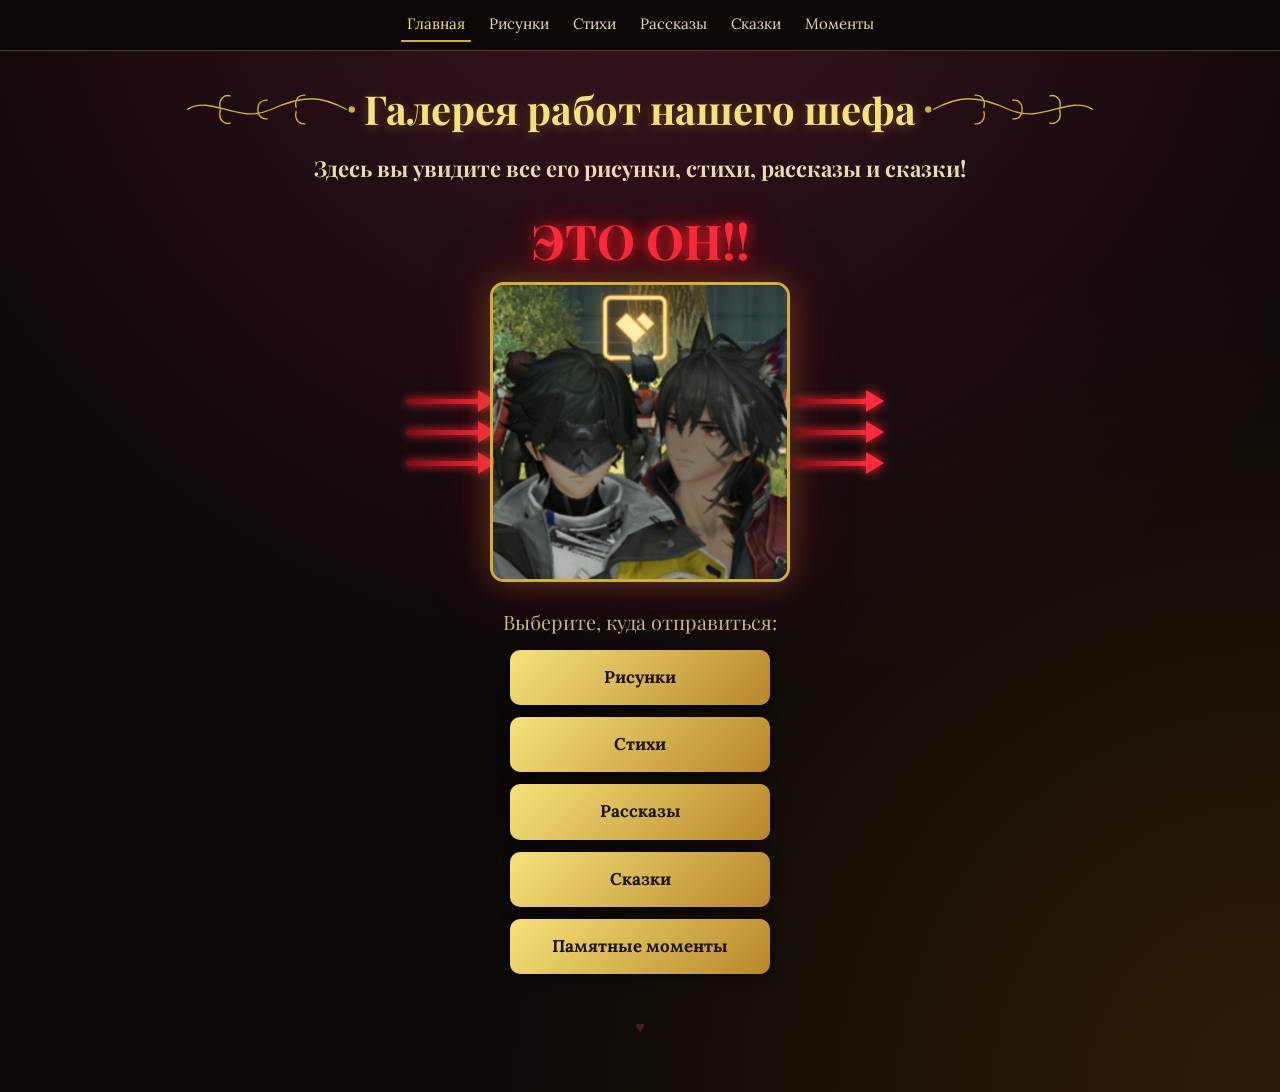
==== index.html @ 00f5ad9a "Initial commit: Shef's Gallery website with stories, poems, tales, pictures and audio" ====
<!DOCTYPE html>
<html lang="ru">
<head>
<meta charset="UTF-8">
<meta name="viewport" content="width=device-width, initial-scale=1.0">
<title>Галерея шефа</title>
<link rel="preconnect" href="https://fonts.googleapis.com">
<link href="https://fonts.googleapis.com/css2?family=Lora&family=Marck+Script&family=Playfair+Display:wght@700&display=swap" rel="stylesheet">
<link rel="stylesheet" href="style.css">
</head>
<body data-page="index">
<h1>Галерея работ нашего шефа</h1>
<h2>Здесь вы увидите все его рисунки, стихи, рассказы и сказки!</h2>
<div class="who">ЭТО ОН!!</div>
<div class="hero" id="hero"></div>
<h3>Выберите, куда отправиться:</h3>
<div class="buttons">
  <a class="button" href="pictures.html">Рисунки</a>
  <a class="button" href="poems.html">Стихи</a>
  <a class="button" href="stories.html">Рассказы</a>
  <a class="button" href="tales.html">Сказки</a>
  <a class="button" href="moments.html">Памятные моменты</a>
</div>
<p class="foot"><span id="heart">♥</span></p>
<script src="data.js"></script>
<script src="app.js"></script>
</body>
</html>
---- style.css ----
* {
    margin: 0;
    padding: 0;
    box-sizing: border-box;
}
:root {
    --g: #d4af37;
    --gl: #f6e27a;
}
body {
    min-height: 100vh;
    color: #f3e9d2;
    font:
        17px/1.6 Lora,
        serif;
    background:
        radial-gradient(circle at 50% -10%, #3a1420, transparent 60%),
        radial-gradient(circle at 100% 100%, #2a1d07, transparent 50%), #0b0708;
    padding-bottom: 50px;
}
.nav {
    position: sticky;
    top: 0;
    z-index: 20;
    display: flex;
    flex-wrap: wrap;
    justify-content: center;
    gap: 2px 12px;
    padding: 8px;
    background: #0b0708ee;
    border-bottom: 1px solid #d4af3755;
}
.nav a {
    color: #e8d9b0;
    text-decoration: none;
    font-size: 15px;
    padding: 4px 6px;
    border-bottom: 2px solid transparent;
}
.nav a.on,
.nav a:hover {
    color: var(--gl);
    border-color: var(--g);
}
h1,
h2,
h3 {
    font-family: 'Playfair Display', serif;
    text-align: center;
    padding: 0 12px;
}
h1 {
    display: flex;
    align-items: center;
    justify-content: center;
    gap: 8px;
    margin: 26px 0 10px;
    font-size: clamp(22px, 5.5vw, 40px);
    color: var(--gl);
    text-shadow: 0 2px 12px #d4af3755;
}
h1::before,
h1::after {
    content: '';
    flex: 0 0 min(24vw, 170px);
    height: 44px;
    background: url("data:image/svg+xml,%3Csvg xmlns='http://www.w3.org/2000/svg' viewBox='0 0 200 44' fill='none' stroke='%23d4af37' stroke-width='1.6'%3E%3Cpath d='M0 22C30 4 60 40 100 22S160 6 190 22'/%3E%3Cpath d='M40 22c-4-14 6-18 12-16M40 22c-4 14 6 18 12 16M85 26c-3-12 5-16 11-15M85 18c-3 12 5 16 11 15M130 20c-3-12 5-16 11-15M130 24c-3 12 5 16 11 15' /%3E%3Ccircle cx='196' cy='22' r='3' fill='%23d4af37'/%3E%3C/svg%3E")
        center/contain no-repeat;
}
h1::after {
    transform: scaleX(-1);
}
h2 {
    font-size: clamp(16px, 4vw, 22px);
    margin: 6px 0;
    color: #e8d9b0;
}
h3 {
    margin: 18px 0 12px;
    font-weight: 400;
    color: #c9b98a;
}
.sub {
    text-align: center;
    color: #b9a97c;
    margin: 4px 12px 20px;
}
.hero {
    display: flex;
    align-items: center;
    justify-content: center;
    gap: 4px;
    margin: 24px 0;
}
.av {
    position: relative;
    width: min(48vw, 300px);
    aspect-ratio: 1;
    border-radius: 14px;
    border: 3px solid var(--g);
    box-shadow:
        0 0 30px #d4af3744,
        0 0 60px #8a0f1a66;
    overflow: hidden;
}
.av img {
    position: absolute;
    inset: 0;
    width: 100%;
    height: 100%;
    object-fit: cover;
    opacity: 0;
    transition: opacity 1.2s;
}
.av img.on {
    opacity: 1;
}
@keyframes pt {
    0%,
    100% {
        transform: rotate(var(--r)) translateX(0);
    }
    50% {
        transform: rotate(var(--r)) translateX(12px);
    }
}
.buttons {
    display: flex;
    flex-direction: column;
    align-items: center;
    gap: 12px;
}
.button {
    width: min(260px, 80vw);
    text-align: center;
    text-decoration: none;
    color: #1a1204;
    font-weight: 700;
    background: linear-gradient(135deg, #f6e27a, #b8862b);
    border-radius: 10px;
    padding: 14px;
    box-shadow: 0 4px 14px #0008;
    transition: all 0.3s ease-out;
}
.button:hover {
    transform: scale(0.95);
    filter: brightness(0.9);
}
.foot {
    text-align: center;
    margin-top: 40px;
    color: #3a2a2a;
    min-height: 28px;
}
#heart {
    cursor: pointer;
    color: #4a1a22;
    padding: 8px;
}
.shelf,
.pictures {
    display: flex;
    flex-wrap: wrap;
    justify-content: center;
    gap: 30px 24px;
    padding: 10px 16px;
}
.pictures {
    display: grid;
    grid-template-columns: repeat(auto-fill, minmax(min(280px, 100%), 1fr));
    max-width: 1100px;
    margin: auto;
}
.frame {
    position: relative;
    padding: 18px;
    cursor: zoom-in;
    background: linear-gradient(
        135deg,
        #f6e27a,
        #a87a22 30%,
        #fff1a8 50%,
        #8a5f14 75%,
        #e8c55a
    );
    border-radius: 6px;
    box-shadow:
        0 10px 26px #000b,
        inset 0 0 0 2px #5c3d0a,
        inset 0 0 0 7px #e8c55a88,
        inset 0 0 0 9px #5c3d0a;
}
.frame img {
    display: block;
    width: 100%;
    aspect-ratio: 4/5;
    object-fit: cover;
    border: 7px solid #2b1d08;
    box-shadow:
        inset 0 0 14px #000,
        0 0 0 2px #f6e27a;
}
.frame figcaption {
    text-align: center;
    color: #3a2606;
    font:
        700 15px 'Playfair Display',
        serif;
    padding-top: 10px;
}
.frame figcaption small {
    display: block;
    font-size: 13px;
    color: #5a4010;
    margin-top: 2px;
}
.frame i {
    position: absolute;
    width: 30px;
    height: 30px;
    color: #4a3008;
    font: normal 28px/30px serif;
}
.frame i::before {
    content: '❦';
}
.frame i:nth-child(1) {
    top: -1px;
    left: 3px;
}
.frame i:nth-child(2) {
    top: -1px;
    right: 3px;
    transform: scaleX(-1);
}
.frame i:nth-child(3) {
    bottom: 22px;
    left: 3px;
    transform: scaleY(-1);
}
.frame i:nth-child(4) {
    bottom: 22px;
    right: 3px;
    transform: scale(-1);
}
.sheet {
    width: 170px;
    height: 230px;
    border: 0;
    cursor: pointer;
    color: #3a2a14;
    font:
        26px/1.2 'Marck Script',
        cursive;
    padding: 30px 16px;
    display: flex;
    align-items: center;
    justify-content: center;
    text-align: center;
    transform: rotate(var(--r, -2deg));
    transition: transform 0.3s;
    background:
        radial-gradient(circle at 20% 15%, #fffaf0, transparent 60%),
        repeating-linear-gradient(#0000 0 27px, #9aa9c455 27px 28px),
        linear-gradient(135deg, #f3e6c4, #e6d3a3);
    box-shadow:
        0 8px 18px #000a,
        inset 0 0 30px #b08a4a66;
    border-radius: 2px 2px 14px 2px;
}
.sheet:nth-child(even) {
    --r: 2.5deg;
}
.sheet:nth-child(3n) {
    --r: -4deg;
}
.sheet:hover {
    transform: rotate(0) scale(1.06);
}
.book {
    position: relative;
    width: 150px;
    height: 210px;
    border: 0;
    background: none;
    cursor: pointer;
    perspective: 900px;
    color: #f8e9b8;
    transition: transform 0.3s;
}
.book:hover {
    transform: translateY(-6px);
}
.book .pg {
    position: absolute;
    inset: 5px 0 5px 8px;
    background: repeating-linear-gradient(
        90deg,
        #f4ead2 0 3px,
        #d9c9a3 3px 4px
    );
    border-radius: 2px 8px 8px 2px;
}
.book .cv {
    backface-visibility: hidden;
    -webkit-backface-visibility: hidden;
    position: absolute;
    inset: 0;
    z-index: 2;
    display: flex;
    flex-direction: column;
    align-items: center;
    justify-content: center;
    gap: 8px;
    padding: 16px 14px 16px 22px;
    text-align: center;
    font:
        700 17px 'Playfair Display',
        serif;
    border-radius: 4px 10px 10px 4px;
    transform-origin: left;
    transition: transform 0.7s;
    background:
        linear-gradient(90deg, #0006 0 5%, #fff2 6%, transparent 9%), var(--c);
    box-shadow:
        0 8px 18px #000a,
        inset 0 0 0 3px #0005,
        inset 0 0 0 5px #d4af3799;
}
.book.open .cv {
    transform: rotateY(-165deg);
}
.book.locked .cv {
    background: linear-gradient(90deg, #0006 0 5%, transparent 9%), #7a0b14;
    color: #ffd6d6;
    box-shadow:
        0 0 22px #ff1a2e99,
        inset 0 0 0 3px #300,
        inset 0 0 0 5px #ff4d5a;
    animation: glow 2s ease-in-out infinite;
}
@keyframes glow {
    50% {
        box-shadow:
            0 0 38px #ff1a2ecc,
            inset 0 0 0 3px #300,
            inset 0 0 0 5px #ff4d5a;
    }
}
.book em {
    font-style: normal;
    font-size: 30px;
}
.book b {
    background: #ff1a2e;
    color: #fff;
    font-size: 14px;
    padding: 2px 9px;
    border-radius: 12px;
}
.pol {
    width: min(100%, 250px);
    background: #f5efe0;
    color: #2b2014;
    padding: 10px 10px 14px;
    cursor: pointer;
    transform: rotate(var(--r, -2deg));
    box-shadow: 0 8px 18px #000a;
    transition: transform 0.3s;
}
.pol:nth-child(even) {
    --r: 2deg;
}
.pol:hover {
    transform: scale(1.05);
}
.pol img {
    width: 100%;
    aspect-ratio: 1;
    object-fit: cover;
    display: block;
    margin-bottom: 8px;
}
.pol figcaption {
    font:
        20px/1.2 'Marck Script',
        cursive;
    white-space: pre-line;
}
.pol small {
    display: block;
    margin-top: 6px;
    font: 12px Lora;
    color: #7a6a4a;
}
.ov {
    position: fixed;
    inset: 0;
    z-index: 50;
    display: none;
    overflow: auto;
    padding: 56px 14px 30px;
    background: #000e;
}
.ov.show {
    display: flex;
    animation: fi 0.4s;
}
@keyframes fi {
    from {
        opacity: 0;
    }
}
.x {
    position: fixed;
    top: 10px;
    right: 14px;
    z-index: 60;
    width: 42px;
    height: 42px;
    border-radius: 50%;
    border: 2px solid var(--g);
    background: #000a;
    color: var(--gl);
    font-size: 20px;
    cursor: pointer;
}
.ov-in {
    margin: auto;
    width: 100%;
    max-width: 720px;
}
.paper {
    color: #33260f;
    padding: clamp(20px, 5vw, 50px);
    border-radius: 4px;
    background:
        radial-gradient(circle at 15% 10%, #fffaf0, transparent 60%),
        linear-gradient(135deg, #f3e6c4, #e3cf9c);
    box-shadow:
        0 0 50px #000,
        inset 0 0 60px #b08a4a88;
    min-height: 70vh;
}
.paper h2 {
    color: #4a3008;
    margin-bottom: 18px;
    font-size: clamp(24px, 6vw, 34px);
}
.paper p {
    margin-bottom: 14px;
    text-align: justify;
}
.poem {
    font:
        clamp(22px, 5.5vw, 28px)/1.35 'Marck Script',
        cursive;
}
.poem p {
    text-align: center;
}
.book-open {
    animation: bo 0.8s ease-out;
}
@keyframes bo {
    from {
        transform: perspective(900px) rotateY(-60deg) scale(0.7);
        opacity: 0;
    }
}
.player {
    background: #0002;
    border-radius: 30px;
    padding: 8px 14px;
    margin-bottom: 18px;
    display: flex;
    flex-wrap: wrap;
    align-items: center;
    gap: 10px;
    font-weight: 700;
}
.player audio {
    flex: 1;
    min-width: 200px;
}
.pic {
    text-align: center;
}
.pic .full {
    max-width: 100%;
    max-height: 82vh;
    border: 3px solid var(--g);
    box-shadow: 0 0 40px #000;
}
.cap {
    margin-top: 10px;
    color: #e8d9b0;
    white-space: pre-line;
}
.cap small {
    font-size: 14px;
    opacity: 0.7;
}
.quest {
    text-align: center;
    background: #1a0a0e;
    border: 2px solid #c3202e;
    border-radius: 12px;
    padding: 28px 20px;
    box-shadow: 0 0 40px #ff1a2e55;
}
.quest h2 {
    color: #ff6a75;
    margin-bottom: 12px;
}
.quest p {
    margin: 12px 0;
}
.quest input {
    width: 100%;
    max-width: 340px;
    padding: 12px;
    margin: 8px 0 14px;
    border-radius: 8px;
    border: 2px solid var(--g);
    background: #000;
    color: #fff;
    font-size: 17px;
}
.quest input.bad {
    animation: sh 0.4s;
    border-color: #f33;
}
@keyframes sh {
    25% {
        transform: translateX(-8px);
    }
    75% {
        transform: translateX(8px);
    }
}
.btn {
    background: linear-gradient(135deg, #f6e27a, #b8862b);
    color: #1a1204;
    border: 0;
    border-radius: 8px;
    padding: 11px 20px;
    font: 700 16px Lora;
    cursor: pointer;
    margin: 4px;
}
.btn.ghost {
    background: none;
    color: var(--gl);
    border: 2px solid var(--g);
}
.bar {
    height: 8px;
    background: #000;
    border-radius: 5px;
    overflow: hidden;
    margin: 10px 0;
}
.bar i {
    display: block;
    height: 100%;
    background: #e11d2e;
    transition: width 0.5s;
}

.who {
    text-align: center;
    font:
        700 clamp(28px, 8vw, 48px) 'Playfair Display',
        serif;
    color: #ff2a3c;
    text-shadow:
        0 0 14px #ff2a3c,
        0 0 30px #a00;
    margin-top: 22px;
    animation: pul 1s ease-in-out infinite;
}
@keyframes pul {
    50% {
        transform: scale(1.1);
    }
}
.hero {
    margin: 10px 0 24px;
}
.arrows {
    display: flex;
    flex-direction: column;
    gap: 26px;
    --w: clamp(36px, 11vw, 80px);
}
.arrows b {
    position: relative;
    display: block;
    width: var(--w);
    height: 5px;
    border-radius: 3px;
    background: linear-gradient(90deg, #7a0b14, #ff2a3c);
    box-shadow: 0 0 10px #ff2a3c;
    animation: pt 1.1s ease-in-out infinite;
    --r: 0deg;
}
.arrows b::after {
    content: '';
    position: absolute;
    right: -10px;
    top: 50%;
    margin-top: -11px;
    border-left: 18px solid #ff2a3c;
    border-top: 11px solid transparent;
    border-bottom: 11px solid transparent;
    filter: drop-shadow(0 0 6px #ff2a3c);
}
.l b:nth-child(1) {
    --r: 22deg;
}
.l b:nth-child(3) {
    --r: -22deg;
}
.r b {
    --r: 180deg;
}
.r b:nth-child(1) {
    --r: 158deg;
}
.r b:nth-child(3) {
    --r: 202deg;
}
.arrows b:nth-child(2) {
    animation-delay: 0.2s;
}
.arrows b:nth-child(3) {
    animation-delay: 0.4s;
}
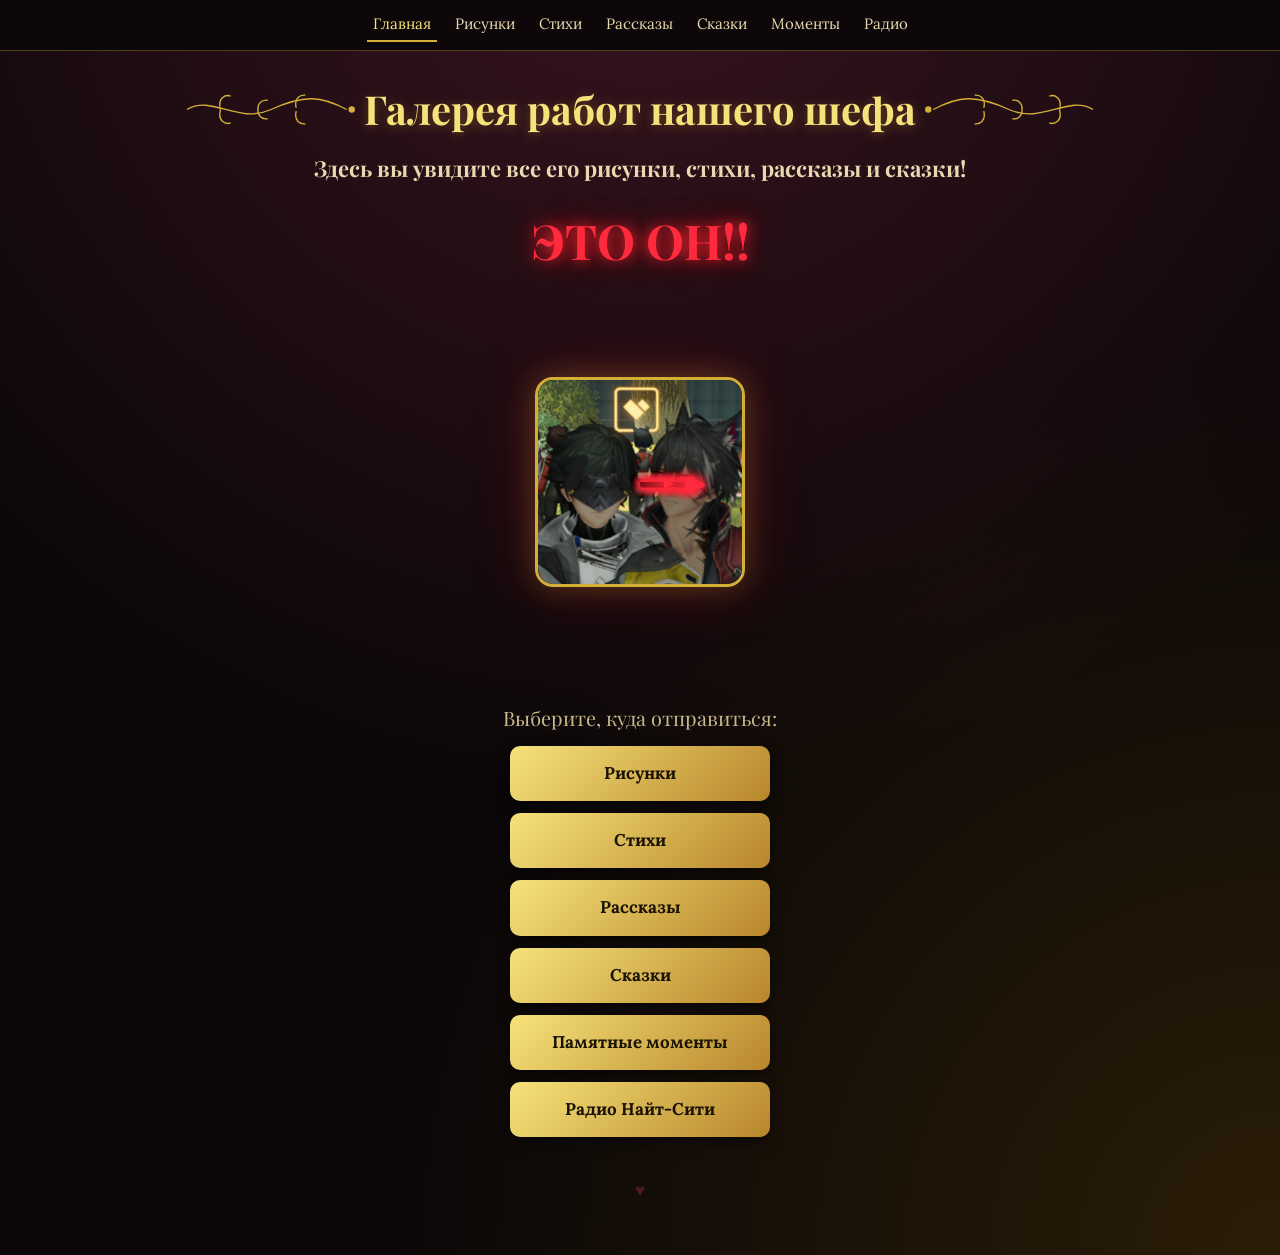
==== commit 07e751dd: "initial commit" ====
--- a/index.html
+++ b/index.html
@@ -1,28 +1,32 @@
-<!DOCTYPE html>
+<!doctype html>
 <html lang="ru">
-<head>
-<meta charset="UTF-8">
-<meta name="viewport" content="width=device-width, initial-scale=1.0">
-<title>Галерея шефа</title>
-<link rel="preconnect" href="https://fonts.googleapis.com">
-<link href="https://fonts.googleapis.com/css2?family=Lora&family=Marck+Script&family=Playfair+Display:wght@700&display=swap" rel="stylesheet">
-<link rel="stylesheet" href="style.css">
-</head>
-<body data-page="index">
-<h1>Галерея работ нашего шефа</h1>
-<h2>Здесь вы увидите все его рисунки, стихи, рассказы и сказки!</h2>
-<div class="who">ЭТО ОН!!</div>
-<div class="hero" id="hero"></div>
-<h3>Выберите, куда отправиться:</h3>
-<div class="buttons">
-  <a class="button" href="pictures.html">Рисунки</a>
-  <a class="button" href="poems.html">Стихи</a>
-  <a class="button" href="stories.html">Рассказы</a>
-  <a class="button" href="tales.html">Сказки</a>
-  <a class="button" href="moments.html">Памятные моменты</a>
-</div>
-<p class="foot"><span id="heart">♥</span></p>
-<script src="data.js"></script>
-<script src="app.js"></script>
-</body>
+    <head>
+        <meta charset="UTF-8" />
+        <meta name="viewport" content="width=device-width, initial-scale=1.0" />
+        <title>Галерея шефа</title>
+        <link rel="preconnect" href="https://fonts.googleapis.com" />
+        <link
+            href="https://fonts.googleapis.com/css2?family=Lora&family=Marck+Script&family=Playfair+Display:wght@700&display=swap"
+            rel="stylesheet"
+        />
+        <link rel="stylesheet" href="style.css" />
+    </head>
+    <body data-page="index">
+        <h1>Галерея работ нашего шефа</h1>
+        <h2>Здесь вы увидите все его рисунки, стихи, рассказы и сказки!</h2>
+        <div class="who">ЭТО ОН!!</div>
+        <div class="hero" id="hero"></div>
+        <h3>Выберите, куда отправиться:</h3>
+        <div class="buttons"> 
+            <a class="button" href="pictures.html">Рисунки</a>
+            <a class="button" href="poems.html">Стихи</a>
+            <a class="button" href="stories.html">Рассказы</a>
+            <a class="button" href="tales.html">Сказки</a>
+            <a class="button" href="moments.html">Памятные моменты</a>
+            <a class="button" href="radio.html">Радио Найт-Сити</a>
+        </div>
+        <p class="foot"><span id="heart">♥</span></p>
+        <script src="data.js"></script>
+        <script src="app.js"></script>
+    </body>
 </html>
--- a/style.css
+++ b/style.css
@@ -6,6 +6,10 @@
 :root {
     --g: #d4af37;
     --gl: #f6e27a;
+}
+html,
+body {
+    overflow-x: hidden;
 }
 body {
     min-height: 100vh;
@@ -86,22 +90,25 @@
     margin: 4px 12px 20px;
 }
 .hero {
+    position: relative;
+    width: min(94vw, 400px);
+    height: min(94vw, 400px);
+    margin: 10px auto 20px;
     display: flex;
     align-items: center;
     justify-content: center;
-    gap: 4px;
-    margin: 24px 0;
 }
 .av {
     position: relative;
-    width: min(48vw, 300px);
+    width: min(44vw, 210px);
     aspect-ratio: 1;
-    border-radius: 14px;
+    border-radius: 18px;
     border: 3px solid var(--g);
     box-shadow:
         0 0 30px #d4af3744,
         0 0 60px #8a0f1a66;
     overflow: hidden;
+    z-index: 2;
 }
 .av img {
     position: absolute;
@@ -115,13 +122,53 @@
 .av img.on {
     opacity: 1;
 }
-@keyframes pt {
+.arrows-ring {
+    position: absolute;
+    inset: 0;
+    pointer-events: none;
+    z-index: 3;
+}
+.arrow {
+    position: absolute;
+    top: 50%;
+    left: 50%;
+    width: var(--w, 45px);
+    height: var(--h, 4px);
+    background: linear-gradient(90deg, #7a0b14, #ff2a3c);
+    border-radius: 3px;
+    box-shadow: 0 0 10px #ff2a3c;
+    transform-origin: 0 0;
+    animation: arrowPulse 1.1s ease-in-out infinite;
+    animation-delay: var(--del, 0s);
+}
+.arrow::after {
+    content: '';
+    position: absolute;
+    right: -2px;
+    top: 50%;
+    transform: translateY(-50%);
+    border-left: var(--hw, 13px) solid #ff2a3c;
+    border-top: calc(var(--hw, 13px) * 0.58) solid transparent;
+    border-bottom: calc(var(--hw, 13px) * 0.58) solid transparent;
+    filter: drop-shadow(0 0 6px #ff2a3c);
+}
+@keyframes arrowPulse {
     0%,
     100% {
-        transform: rotate(var(--r)) translateX(0);
+        transform: rotate(var(--a))
+            translate(
+                calc(min(22vw, 105px) + var(--gap, 16px) + var(--w)),
+                -50%
+            )
+            rotate(180deg) translateX(0);
     }
     50% {
-        transform: rotate(var(--r)) translateX(12px);
+        transform: rotate(var(--a))
+            translate(
+                calc(min(22vw, 105px) + var(--gap, 16px) + var(--w)),
+                -50%
+            )
+            rotate(180deg) translateX(var(--pulse, 10px));
     }
 }
 .buttons {
@@ -393,6 +440,66 @@
     font: 12px Lora;
     color: #7a6a4a;
 }
+.radio-card {
+    position: relative;
+    width: min(100%, 300px);
+    min-height: 140px;
+    background: linear-gradient(145deg, #1d1419, #0f0a0d);
+    border: 1px solid #d4af3755;
+    border-radius: 12px;
+    padding: 16px 18px;
+    cursor: pointer;
+    box-shadow: 0 6px 18px #000a;
+    transition:
+        transform 0.25s ease,
+        border-color 0.25s ease,
+        box-shadow 0.25s ease;
+    display: flex;
+    flex-direction: column;
+    justify-content: space-between;
+    text-align: left;
+    color: #f3e9d2;
+}
+.radio-card:hover {
+    transform: translateY(-4px) scale(1.02);
+    border-color: var(--gl);
+    box-shadow: 0 10px 26px rgba(212, 175, 55, 0.25);
+}
+.radio-card .badge {
+    display: inline-flex;
+    align-items: center;
+    gap: 5px;
+    font-size: 11px;
+    font-weight: 700;
+    text-transform: uppercase;
+    letter-spacing: 0.5px;
+    color: var(--gl);
+    background: rgba(212, 175, 55, 0.12);
+    border: 1px solid #d4af3744;
+    padding: 3px 9px;
+    border-radius: 14px;
+    margin-bottom: 10px;
+    width: fit-content;
+}
+.radio-card h4 {
+    font-family: 'Playfair Display', serif;
+    font-size: 16px;
+    line-height: 1.35;
+    color: #fff;
+    margin-bottom: 12px;
+}
+.radio-card .radio-date {
+    font-size: 12px;
+    color: #a89f91;
+    margin-top: auto;
+}
+.radio-meta {
+    font-size: 14px;
+    color: #5c4728;
+    margin-bottom: 16px;
+    padding-bottom: 10px;
+    border-bottom: 1px dashed #d4af3744;
+}
 .ov {
     position: fixed;
     inset: 0;
@@ -585,55 +692,3 @@
         transform: scale(1.1);
     }
 }
-.hero {
-    margin: 10px 0 24px;
-}
-.arrows {
-    display: flex;
-    flex-direction: column;
-    gap: 26px;
-    --w: clamp(36px, 11vw, 80px);
-}
-.arrows b {
-    position: relative;
-    display: block;
-    width: var(--w);
-    height: 5px;
-    border-radius: 3px;
-    background: linear-gradient(90deg, #7a0b14, #ff2a3c);
-    box-shadow: 0 0 10px #ff2a3c;
-    animation: pt 1.1s ease-in-out infinite;
-    --r: 0deg;
-}
-.arrows b::after {
-    content: '';
-    position: absolute;
-    right: -10px;
-    top: 50%;
-    margin-top: -11px;
-    border-left: 18px solid #ff2a3c;
-    border-top: 11px solid transparent;
-    border-bottom: 11px solid transparent;
-    filter: drop-shadow(0 0 6px #ff2a3c);
-}
-.l b:nth-child(1) {
-    --r: 22deg;
-}
-.l b:nth-child(3) {
-    --r: -22deg;
-}
-.r b {
-    --r: 180deg;
-}
-.r b:nth-child(1) {
-    --r: 158deg;
-}
-.r b:nth-child(3) {
-    --r: 202deg;
-}
-.arrows b:nth-child(2) {
-    animation-delay: 0.2s;
-}
-.arrows b:nth-child(3) {
-    animation-delay: 0.4s;
-}
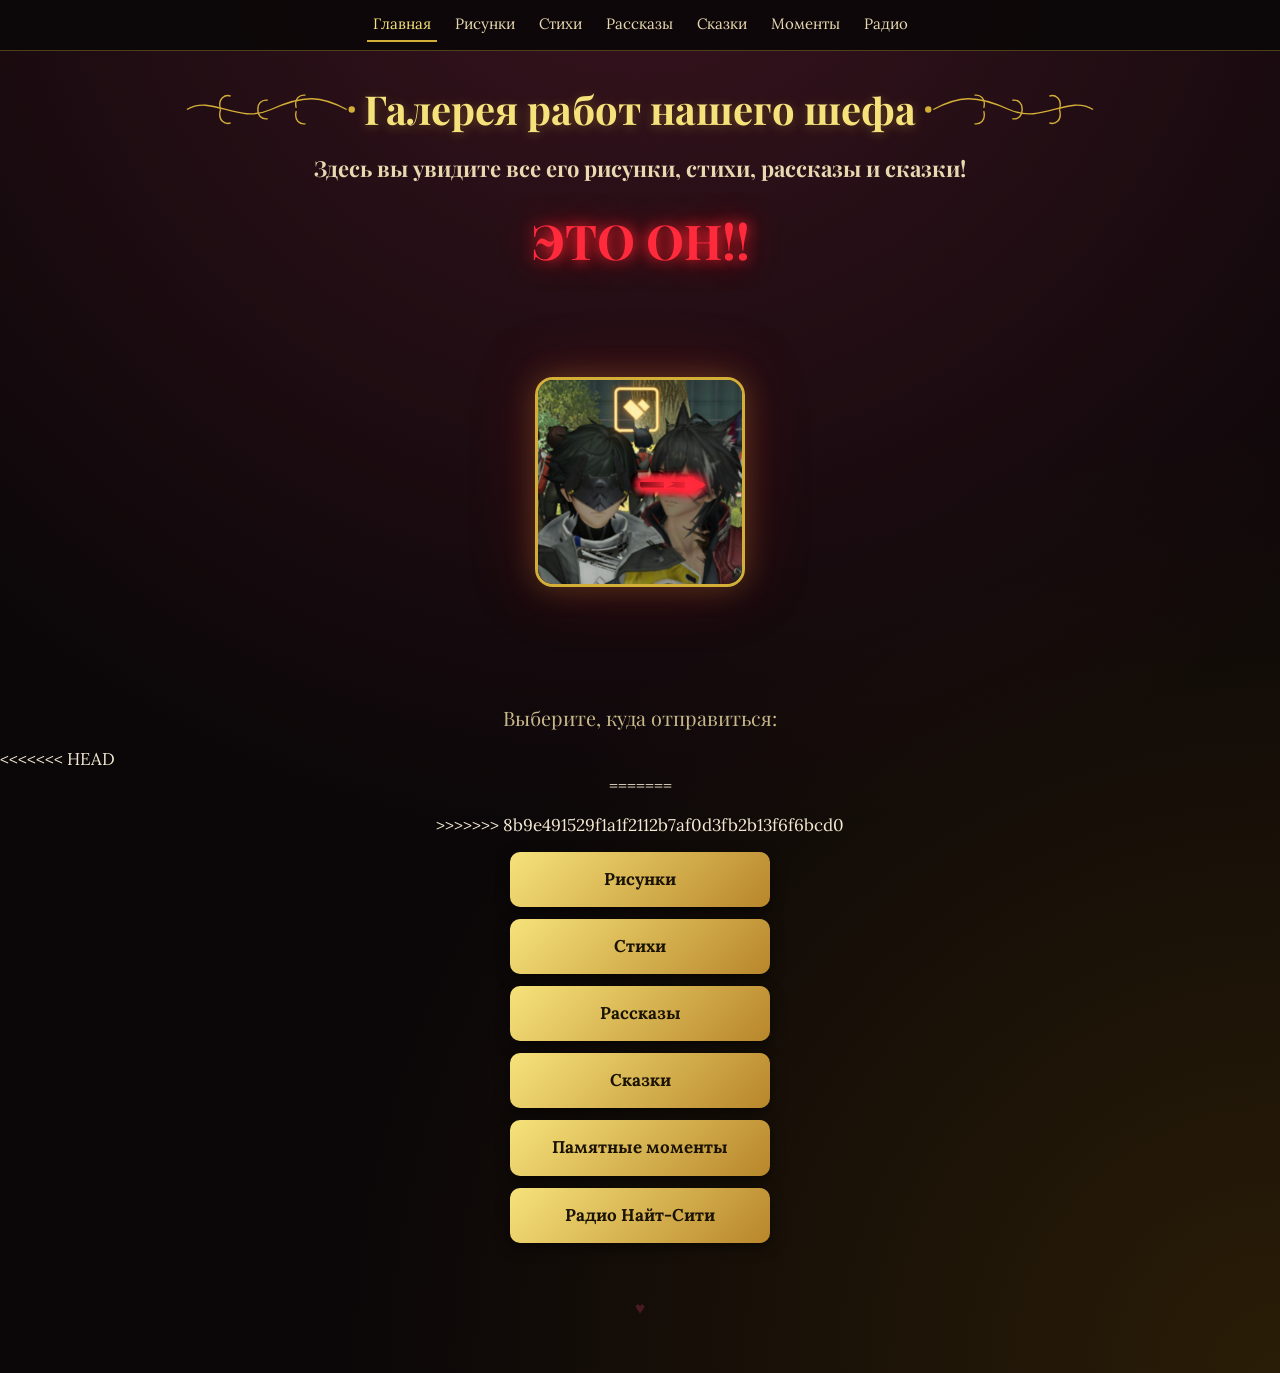
==== commit 4a93f361: "Merge branch 'main' of https://github.com/toliklol/ShefsGallery" ====
--- a/index.html
+++ b/index.html
@@ -17,7 +17,11 @@
         <div class="who">ЭТО ОН!!</div>
         <div class="hero" id="hero"></div>
         <h3>Выберите, куда отправиться:</h3>
+<<<<<<< HEAD
         <div class="buttons"> 
+=======
+        <div class="buttons">
+>>>>>>> 8b9e491529f1a1f2112b7af0d3fb2b13f6f6bcd0
             <a class="button" href="pictures.html">Рисунки</a>
             <a class="button" href="poems.html">Стихи</a>
             <a class="button" href="stories.html">Рассказы</a>
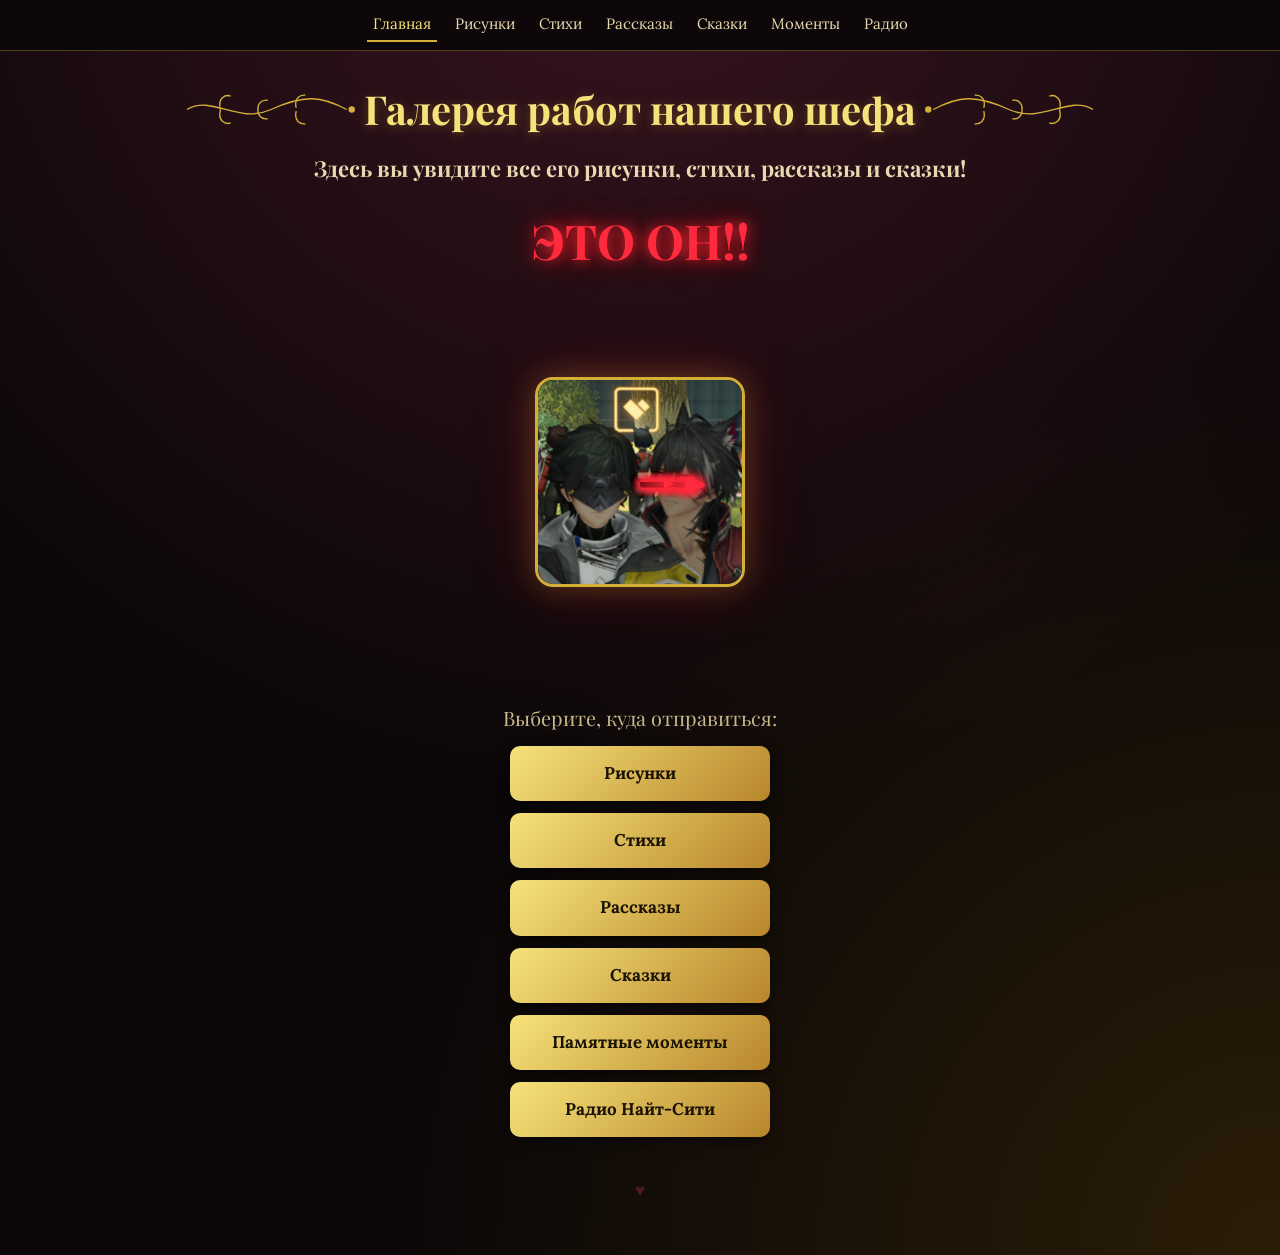
==== commit bc633be3: "Update index.html" ====
--- a/index.html
+++ b/index.html
@@ -17,11 +17,7 @@
         <div class="who">ЭТО ОН!!</div>
         <div class="hero" id="hero"></div>
         <h3>Выберите, куда отправиться:</h3>
-<<<<<<< HEAD
-        <div class="buttons"> 
-=======
         <div class="buttons">
->>>>>>> 8b9e491529f1a1f2112b7af0d3fb2b13f6f6bcd0
             <a class="button" href="pictures.html">Рисунки</a>
             <a class="button" href="poems.html">Стихи</a>
             <a class="button" href="stories.html">Рассказы</a>
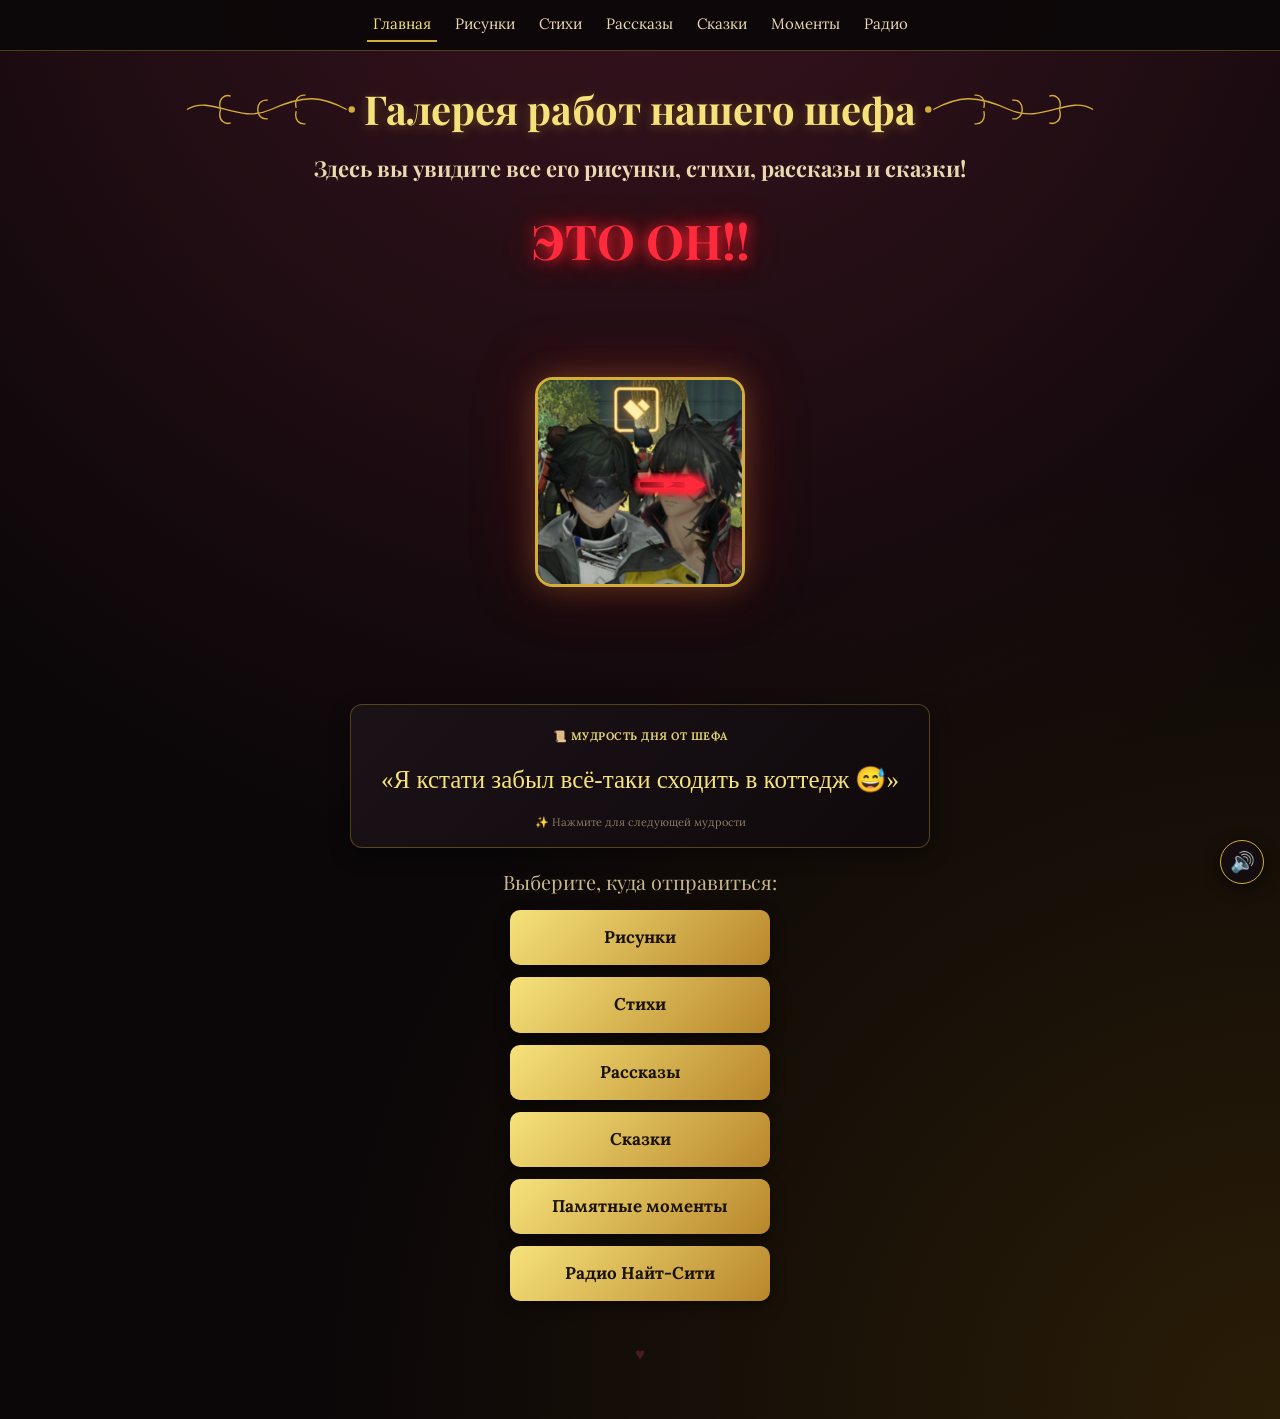
==== commit a62b4ef6: "feat(ui): add sound effects, gallery viewer, and daily quotes - implement Web Audio API sound system" ====
--- a/index.html
+++ b/index.html
@@ -16,6 +16,15 @@
         <h2>Здесь вы увидите все его рисунки, стихи, рассказы и сказки!</h2>
         <div class="who">ЭТО ОН!!</div>
         <div class="hero" id="hero"></div>
+        <div
+            class="shef-quote-box"
+            id="quote-box"
+            title="Нажмите, чтобы получить новую мудрость Шефа"
+        >
+            <div class="quote-badge">📜 Мудрость дня от Шефа</div>
+            <div class="quote-text" id="quote-text"></div>
+            <div class="quote-hint">✨ Нажмите для следующей мудрости</div>
+        </div>
         <h3>Выберите, куда отправиться:</h3>
         <div class="buttons">
             <a class="button" href="pictures.html">Рисунки</a>
--- a/style.css
+++ b/style.css
@@ -618,10 +618,102 @@
 }
 .quest h2 {
     color: #ff6a75;
-    margin-bottom: 12px;
+    margin-bottom: 0;
+}
+.quest-head {
+    display: flex;
+    align-items: center;
+    justify-content: center;
+    position: relative;
+    margin-bottom: 8px;
+}
+.quest-reset {
+    position: absolute;
+    right: 0;
+    top: 50%;
+    transform: translateY(-50%);
+    background: transparent;
+    border: 1px solid #d4af3744;
+    color: var(--gl);
+    border-radius: 6px;
+    padding: 4px 8px;
+    font-size: 14px;
+    cursor: pointer;
+    transition: all 0.2s;
+}
+.quest-reset:hover {
+    border-color: var(--gl);
+    background: rgba(212, 175, 55, 0.15);
+    transform: translateY(-50%) rotate(180deg);
+}
+.quest-nav-dots {
+    display: flex;
+    justify-content: center;
+    gap: 8px;
+    margin: 8px auto 14px;
+}
+.q-dot {
+    width: 32px;
+    height: 32px;
+    border-radius: 50%;
+    border: 1px solid #d4af3766;
+    background: rgba(20, 10, 15, 0.8);
+    color: #e8d9b0;
+    font-size: 13px;
+    font-weight: bold;
+    cursor: pointer;
+    transition: all 0.2s;
+    display: flex;
+    align-items: center;
+    justify-content: center;
+}
+.q-dot:hover {
+    border-color: var(--gl);
+    transform: scale(1.1);
+    color: #fff;
+}
+.q-dot.cur {
+    background: #c3202e;
+    border-color: #ff6a75;
+    color: #fff;
+    box-shadow: 0 0 10px #ff1a2e88;
+}
+.q-dot.done {
+    border-color: var(--g);
+    color: var(--gl);
+}
+.quest-btn {
+    border-color: #ff6a75 !important;
+    color: #ffadb4 !important;
+    background: linear-gradient(
+        135deg,
+        rgba(60, 20, 30, 0.85),
+        rgba(30, 10, 15, 0.95)
+    ) !important;
+    box-shadow: 0 0 15px rgba(255, 26, 46, 0.3);
+}
+.quest-btn:hover {
+    border-color: #ff2a40 !important;
+    color: #fff !important;
+    box-shadow: 0 0 25px rgba(255, 26, 46, 0.6);
+    transform: translateY(-2px);
 }
 .quest p {
     margin: 12px 0;
+}
+.quest-media {
+    margin: 16px auto 18px;
+    display: flex;
+    justify-content: center;
+    align-items: center;
+    max-width: 100%;
+}
+.quest-img {
+    max-width: 100%;
+    height: auto;
+    border-radius: 10px;
+    box-shadow: 0 4px 20px rgba(0, 0, 0, 0.45);
+    display: block;
 }
 .quest input {
     width: 100%;
@@ -692,3 +784,209 @@
         transform: scale(1.1);
     }
 }
+
+/* Звуковой переключатель (Mute/Unmute) */
+.sound-toggle {
+    position: fixed;
+    bottom: 16px;
+    right: 16px;
+    z-index: 100;
+    background: rgba(20, 12, 16, 0.85);
+    border: 1px solid var(--g);
+    color: var(--gl);
+    font-size: 20px;
+    width: 44px;
+    height: 44px;
+    border-radius: 50%;
+    cursor: pointer;
+    display: flex;
+    align-items: center;
+    justify-content: center;
+    box-shadow: 0 4px 15px rgba(0, 0, 0, 0.6);
+    backdrop-filter: blur(6px);
+    transition:
+        transform 0.2s,
+        background 0.2s,
+        border-color 0.2s;
+}
+.sound-toggle:hover {
+    transform: scale(1.1);
+    border-color: #fff;
+    background: rgba(35, 20, 28, 0.95);
+}
+
+/* Цитатник Шефа */
+.shef-quote-box {
+    margin: 22px auto 8px;
+    max-width: 580px;
+    padding: 16px 20px;
+    background: linear-gradient(
+        135deg,
+        rgba(29, 20, 25, 0.9),
+        rgba(15, 10, 13, 0.95)
+    );
+    border: 1px solid #d4af3755;
+    border-radius: 12px;
+    box-shadow: 0 6px 20px rgba(0, 0, 0, 0.4);
+    text-align: center;
+    position: relative;
+    cursor: pointer;
+    transition:
+        border-color 0.25s,
+        transform 0.25s,
+        box-shadow 0.25s;
+    user-select: none;
+}
+.shef-quote-box:hover {
+    border-color: var(--gl);
+    transform: translateY(-2px);
+    box-shadow: 0 10px 25px rgba(212, 175, 55, 0.2);
+}
+.shef-quote-box .quote-badge {
+    font-size: 11px;
+    font-weight: 700;
+    text-transform: uppercase;
+    letter-spacing: 0.5px;
+    color: var(--gl);
+    display: inline-flex;
+    align-items: center;
+    gap: 6px;
+    margin-bottom: 8px;
+    opacity: 0.9;
+}
+.shef-quote-box .quote-text {
+    font-family: 'Marck Script', cursive;
+    font-size: clamp(20px, 4.5vw, 25px);
+    line-height: 1.35;
+    color: #f6e27a;
+    min-height: 52px;
+    display: flex;
+    align-items: center;
+    justify-content: center;
+    padding: 0 10px;
+    transition:
+        opacity 0.2s,
+        transform 0.2s;
+}
+.shef-quote-box .quote-hint {
+    font-size: 11px;
+    color: #8c7b64;
+    margin-top: 8px;
+}
+
+/* Кликер на аватарку Шефа */
+.av {
+    cursor: pointer;
+    user-select: none;
+    transition: transform 0.12s cubic-bezier(0.175, 0.885, 0.32, 1.275);
+}
+.av:active {
+    transform: scale(0.92);
+}
+.click-particle {
+    position: absolute;
+    pointer-events: none;
+    font-size: 24px;
+    z-index: 99;
+    user-select: none;
+    animation: particleFly 0.85s cubic-bezier(0.2, 0.8, 0.3, 1) forwards;
+}
+@keyframes particleFly {
+    0% {
+        opacity: 1;
+        transform: translate(-50%, -50%) scale(0.6) rotate(0deg);
+    }
+    100% {
+        opacity: 0;
+        transform: translate(calc(-50% + var(--dx)), calc(-50% + var(--dy)))
+            scale(1.3) rotate(var(--dr));
+    }
+}
+.shef-click-toast {
+    position: absolute;
+    bottom: -28px;
+    left: 50%;
+    transform: translateX(-50%);
+    background: rgba(225, 29, 46, 0.9);
+    color: #fff;
+    font-size: 12px;
+    font-weight: bold;
+    padding: 4px 12px;
+    border-radius: 12px;
+    white-space: nowrap;
+    pointer-events: none;
+    z-index: 10;
+    box-shadow: 0 4px 12px rgba(225, 29, 46, 0.5);
+    animation: fadeInOut 2s forwards;
+}
+@keyframes fadeInOut {
+    0% {
+        opacity: 0;
+        transform: translate(-50%, 5px);
+    }
+    15% {
+        opacity: 1;
+        transform: translate(-50%, 0);
+    }
+    80% {
+        opacity: 1;
+        transform: translate(-50%, 0);
+    }
+    100% {
+        opacity: 0;
+        transform: translate(-50%, -8px);
+    }
+}
+
+/* Стрелки навигации и свайпы в галерее (Модалка .pic) */
+.gallery-nav {
+    position: absolute;
+    top: 50%;
+    transform: translateY(-50%);
+    background: rgba(15, 10, 13, 0.75);
+    color: #f6e27a;
+    border: 1px solid #d4af3766;
+    border-radius: 50%;
+    width: 48px;
+    height: 48px;
+    display: flex;
+    align-items: center;
+    justify-content: center;
+    font-size: 24px;
+    cursor: pointer;
+    z-index: 15;
+    transition:
+        background 0.2s,
+        transform 0.2s,
+        border-color 0.2s;
+    user-select: none;
+}
+.gallery-nav:hover {
+    background: rgba(45, 25, 35, 0.95);
+    border-color: var(--gl);
+    transform: translateY(-50%) scale(1.12);
+}
+.gallery-nav.prev {
+    left: 12px;
+}
+.gallery-nav.next {
+    right: 12px;
+}
+.gallery-counter {
+    margin-top: 8px;
+    font-size: 13px;
+    color: #baa984;
+}
+@media (max-width: 600px) {
+    .gallery-nav {
+        width: 38px;
+        height: 38px;
+        font-size: 18px;
+    }
+    .gallery-nav.prev {
+        left: 4px;
+    }
+    .gallery-nav.next {
+        right: 4px;
+    }
+}
